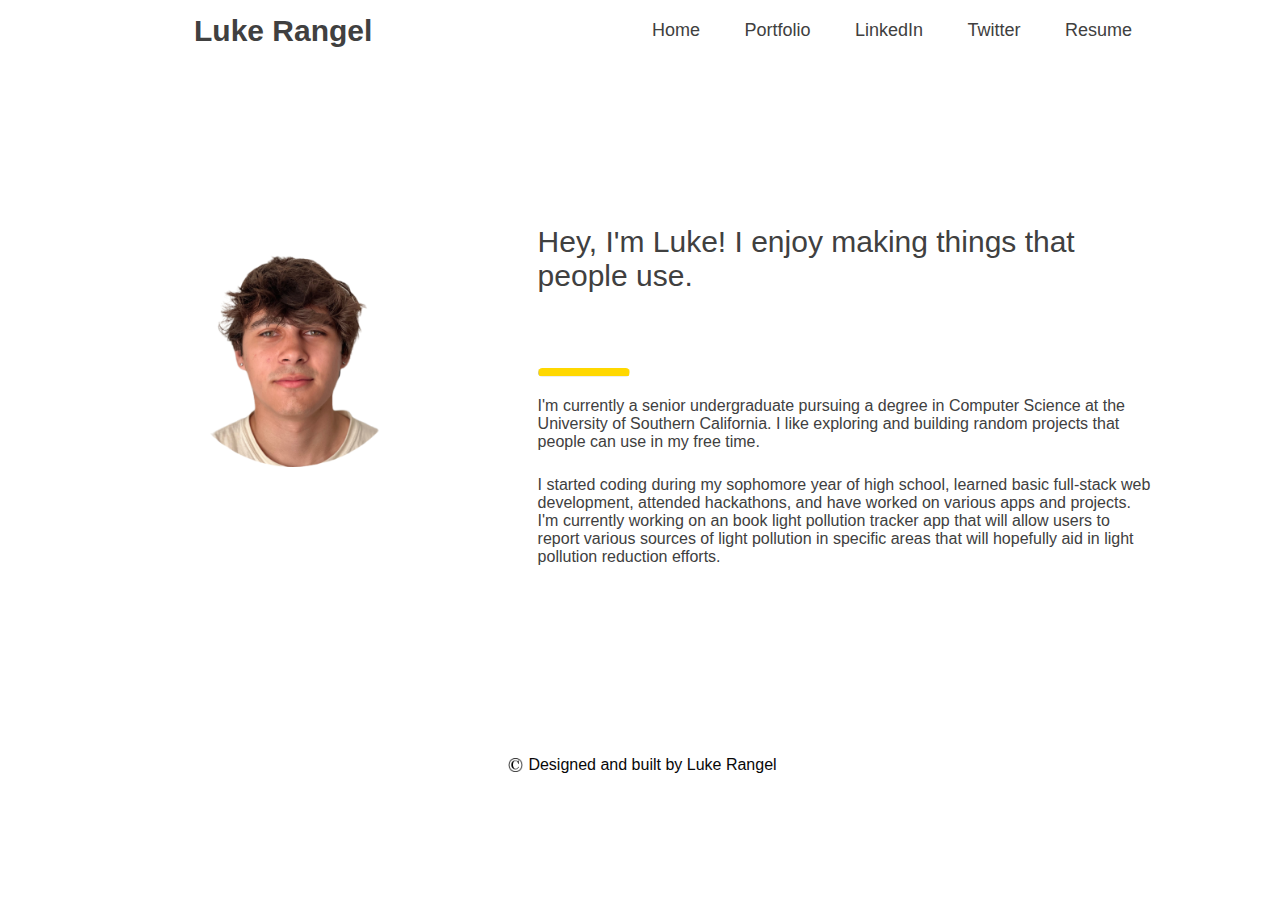
==== index.html @ 12c80f09 "Added resume" ====
<!DOCTYPE html>
<html lang="'en">
    <head>
        <meta charset="UTF-8">
        <meta http-equiv="X-UA-Compatible" content="IE=edge">
        <meta name="viewport" content="Width=device-width, initial-scale=1.0">
        <title>Luke Rangel</title>
        <link rel="stylesheet" href="style.css">
        <style>
            .container nav li:first-child b {
                text-decoration: none;
                color: #404040;
                font-size: 30px;
                list-style: none;
                margin-left: 66px;
            }
        </style>
    </head>
    <body>
        <div id="header">
            <div class="container">
                <nav>
                    <li><b href="#">Luke Rangel</b></li>
                    <ul>
                        <li><a href="index.html">Home</a></li>
                        <li><a href="portfolio.html">Portfolio</a></li>
                        <li><a href="https://www.linkedin.com/in/luke-rangel/" target="_blank">LinkedIn</a></li>
                        <li><a href="https://twitter.com/lukej44" target="_blank">Twitter</a></li>
                        <li><a href="resume.pdf" target="_blank">Resume</a></li>
                    </ul>
                </nav>
            </div>
        </div>
        <!-----------about---------->
        <div id="about">
            <div class="container">
                <div class="row">
                    <div class="about-col-1">
                        <img src="images/HeadshotT.png">
                    </div>
                    <div class="about-col-2">
                        <h1 class="sub-title">Hey, I'm Luke! I enjoy making things that people use.</h1>
                        <hr class="rounded"></hr>
                        <div class="p1"><p>
                            I'm currently a senior undergraduate pursuing a degree in 
                            Computer Science at the University of Southern California. 
                            I like exploring and building random projects that people 
                            can use in my free time.
                        </p></div>
                        <div class="p2">
                            <p>
                                I started coding during my sophomore year of high school, learned
                                basic full-stack web development, attended hackathons, and have
                                worked on various apps and projects. I'm currently working on an book
                                light pollution tracker app that will allow users to report various sources of 
                                light pollution in specific areas that will hopefully aid in light pollution reduction efforts.
                            </p>
                        </div>
                    </div>
                </div>
            </div>
        </div>

        <footer>
            <div class="footer-content">
                <img src="images/copyright.png" class="footer-image">
                <p class="footer-text">Designed and built by Luke Rangel</p>
              </div>
        </footer>

    </body>
</html>
---- style.css ----
*{
    margin: 0;
    padding: 0;
    font-family: 'Poppins', sans-serif;
    box-sizing: border-box;
}

body{
    background: #fff;
    color: #080808;
}

#header{
    width: 100%;
    height: 15vh;
    background-image: url();
}
.container{
    padding: 10px 10%;
}
nav{
    display: flex;
    list-style: none;
    align-items: center;
    justify-content: space-between;
    flex-wrap: wrap;
}

nav ul li{
    display: inline-block;
    list-style: none;
    margin: 10px 20px;
}

nav ul li a{
    color: #404040;
    text-decoration: none;
    font-size: 18px;
    position: relative;
}

nav ul li a::after{
    content: '';
    width: 0;
    height: 3px;
    background: #080808;
    position: absolute;
    left: 0;
    bottom: -6px;
    transition: 0.5s;
}
nav ul li a:hover::after{
    width:100%;
}
/*------------------about-----------------*/
#about{
    padding: 80px 0;
    color:#404040;
}
.row{
    display: flex;
    justify-content: space-between;
    flex-wrap: wrap;
}

.about-col-1{
    flex-basis: 35%;
}
.about-col-1 img{
    width: 90%;
    border-radius: 15px;

}
.about-col-2{
    flex-basis: 60%;
}
.sub-title{
    font-size: 30px;
    font-weight: 350;
    color: #404040;
    margin-bottom: 10px;
}
hr.rounded{
    border-top: 8px solid #ffd800;
    border-radius: 5px;
    width: 15%;
    margin-top: 75px;
    margin-bottom: 20px;
}
.p1{
    margin-bottom: 25px;
}

.centered-text {
    margin-top: 75px;
    text-align: center;
    color: red;
  }

footer {
    display: flex;
    justify-content: center;
    margin-top: 100px;
  }
  
  .footer-content {
    display: flex;
    align-items: center;
  }
  
  .footer-image {
    width: 25px; /* Adjust the width to your desired size */
    height: auto;
  }
  
  .footer-text {
    margin: 0; /* Remove any default margin */
  }
/*-------------------css for small screens------------*/
@media only screen and (max-width: 600px){

}
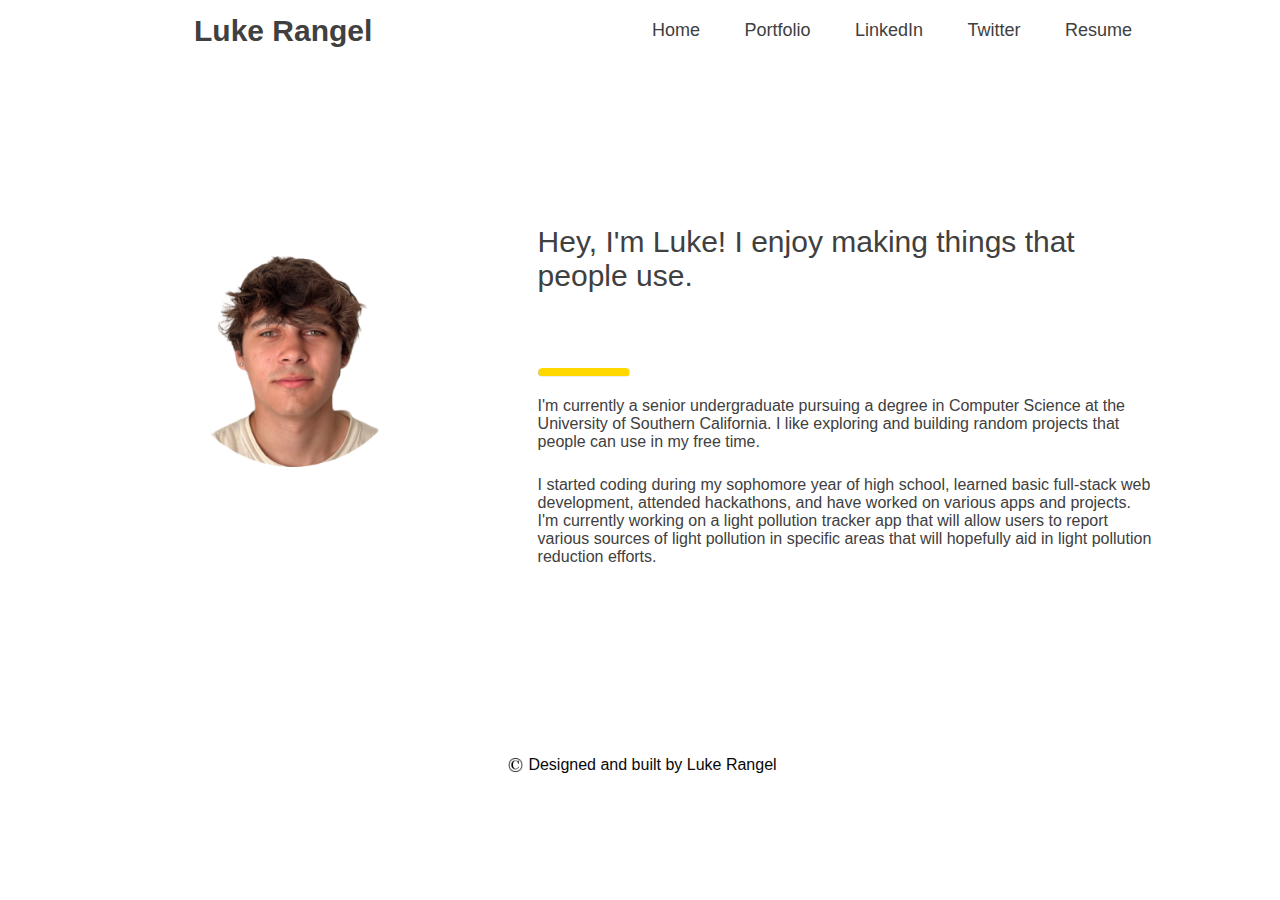
==== commit 8f191f6e: "refined portfolio page" ====
--- a/index.html
+++ b/index.html
@@ -26,7 +26,7 @@
                         <li><a href="portfolio.html">Portfolio</a></li>
                         <li><a href="https://www.linkedin.com/in/luke-rangel/" target="_blank">LinkedIn</a></li>
                         <li><a href="https://twitter.com/lukej44" target="_blank">Twitter</a></li>
-                        <li><a href="resume.pdf" target="_blank">Resume</a></li>
+                        <li><a href="Assets/resume.pdf" target="_blank">Resume</a></li>
                     </ul>
                 </nav>
             </div>
@@ -51,7 +51,7 @@
                             <p>
                                 I started coding during my sophomore year of high school, learned
                                 basic full-stack web development, attended hackathons, and have
-                                worked on various apps and projects. I'm currently working on an book
+                                worked on various apps and projects. I'm currently working on a 
                                 light pollution tracker app that will allow users to report various sources of 
                                 light pollution in specific areas that will hopefully aid in light pollution reduction efforts.
                             </p>
